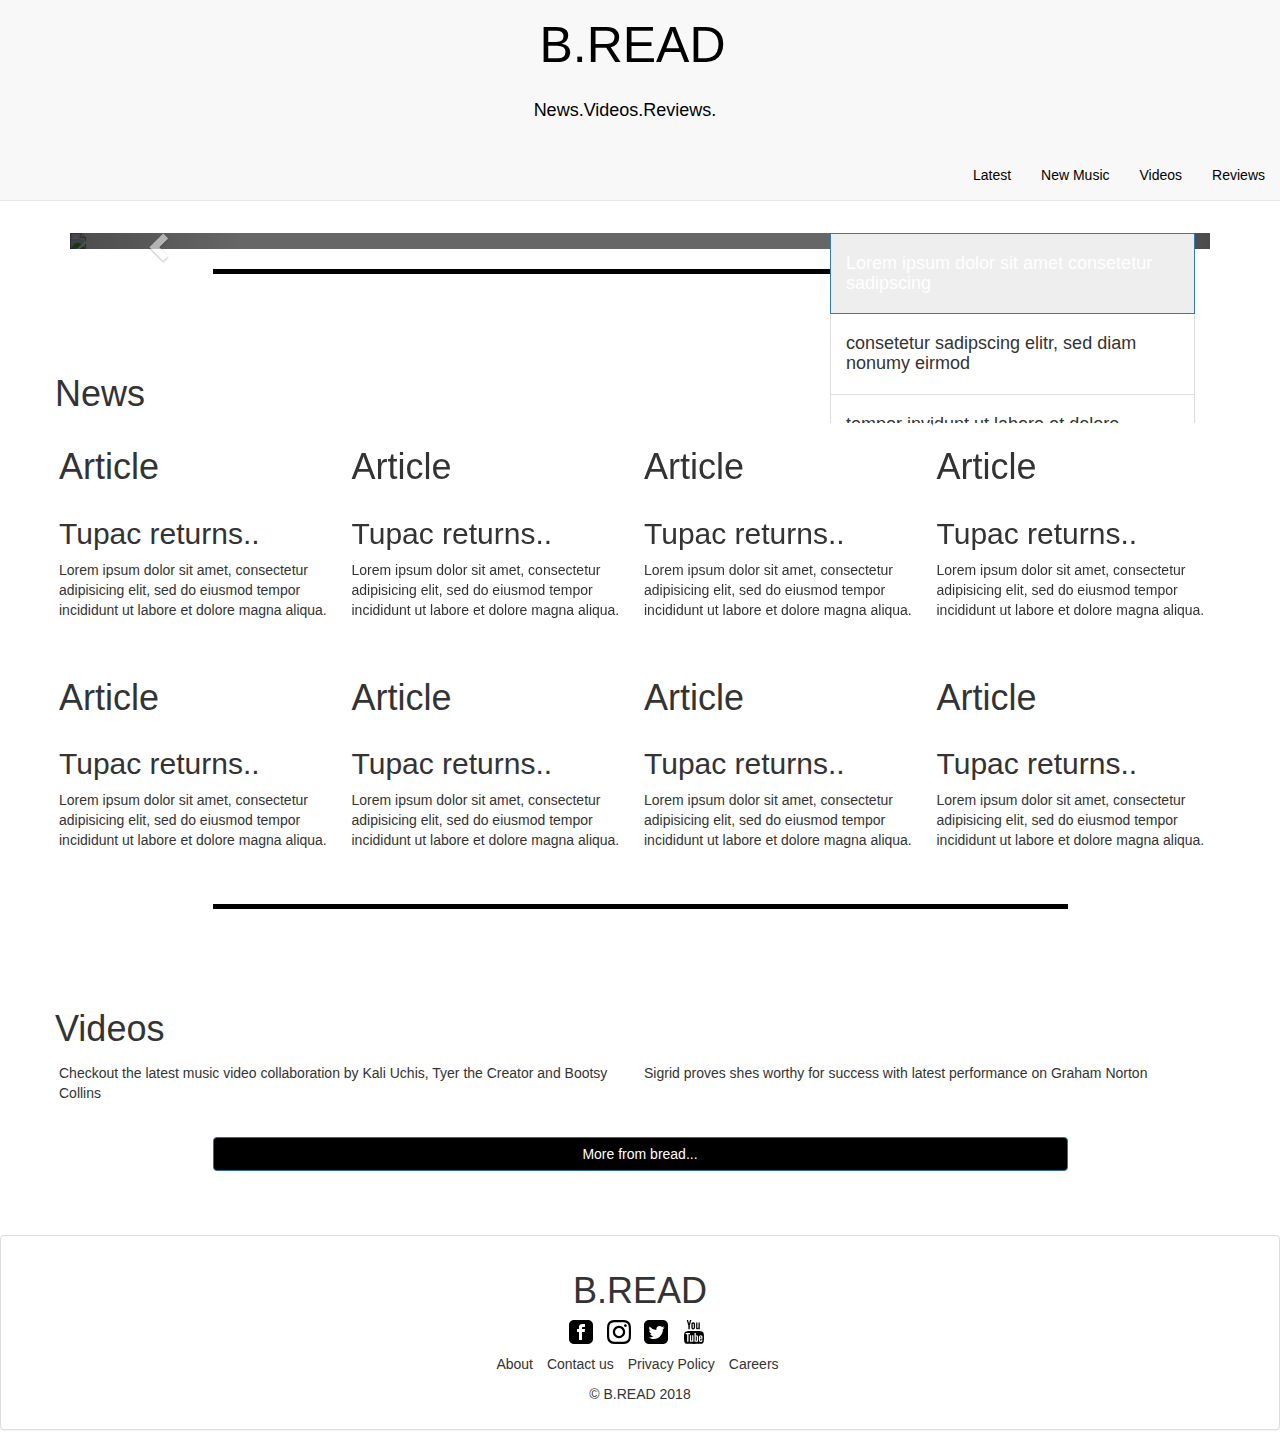
==== index.html @ 6178a2f6 "complete page" ====
<!DOCTYPE html>
<html>
  <head>
    <meta name="viewport" content="width=device-width, initial-scale=1.0, maximum-scale=1.0, user-scalable=no">

    <title>BREAD.</title>
    <link rel="stylesheet" href="./bootstrap/css/bootstrap.css">

    <link rel="stylesheet" href="./css/style.css">

    <script src="http://code.jquery.com/jquery-3.3.1.min.js"
      integrity="sha256-FgpCb/KJQlLNfOu91ta32o/NMZxltwRo8QtmkMRdAu8="
      crossorigin="anonymous"></script>

    <script src="./bootstrap/js/bootstrap.js"></script>
  </head>
  <body>
    <header>
    <nav class="navbar navbar-default navbar-fixed-top">
      <div id="nav-container" class="container-fluid"
        <!-- Brand and toggle get grouped for better mobile display -->
        <div class="navbar-header">
          <button type="button" class="navbar-toggle collapsed" data-toggle="collapse" data-target="#bs-example-navbar-collapse-1" aria-expanded="false">
            <span class="sr-only">Toggle navigation</span>
            <span class="icon-bar"></span>
            <span class="icon-bar"></span>
            <span class="icon-bar"></span>
          </button>
          <a href="index.html#"><h1 class="navbar-brand">B.READ</h1></a>

            <span><p class="navbar-text navbar-brand hidden-xs">News.Videos.Reviews.</p></span>

        </div>

        <!-- Collect the nav links, forms, and other content for toggling -->
        <div class="collapse navbar-collapse" id="bs-example-navbar-collapse-1">
          <ul class="nav navbar-nav navbar-right">
              <li><a href="./pages/index-2.html">Latest</a></li>
              <li><a href="">New Music</a></li>
              <li><a href="">Videos</a></li>
              <li><a href="">Reviews</a></li>

          </ul>
        </div><!-- /.navbar-collapse -->
    </div>
    </nav>
  </header>

  <!----------------------------------------------------------->
  <div class="container">
   <div class="feature-news">
  <div class="row">
    <div class="col-md-12">


          <div id="myCarousel" class="carousel slide" data-ride="carousel">

            <!-- Wrapper for slides -->
            <div class="carousel-inner">

              <div class="item active">
                <img src="https://www.fillmurray.com/760/400">
                 <div class="carousel-caption">
                  <h4><a href="#">Lorem ipsum dolor sit amet consetetur sadipscing</a></h4>
                  <p>Lorem ipsum dolor sit amet, consetetur sadipscing elitr, sed diam nonumy eirmod tempor invidunt ut labore et dolore magna aliquyam erat, sed diam voluptua. Lorem ipsum dolor sit amet, consetetur sadipscing elitr, sed diam nonumy eirmod tempor invidunt ut labore et dolore magna aliquyam erat.</p>
                </div>
              </div><!-- End Item -->

               <div class="item">
                <img src="https://www.fillmurray.com/760/400">
                 <div class="carousel-caption">
                  <h4><a href="#">consetetur sadipscing elitr, sed diam nonumy eirmod</a></h4>
                  <p>Lorem ipsum dolor sit amet, consetetur sadipscing elitr, sed diam nonumy eirmod tempor invidunt ut labore et dolore magna aliquyam erat, sed diam voluptua. Lorem ipsum dolor sit amet, consetetur sadipscing elitr, sed diam nonumy eirmod tempor invidunt ut labore et dolore magna aliquyam erat.</p>
                </div>
              </div><!-- End Item -->

              <div class="item">
                <img src="https://www.fillmurray.com/760/400">
                 <div class="carousel-caption">
                  <h4><a href="#">tempor invidunt ut labore et dolore</a></h4>
                  <p>Lorem ipsum dolor sit amet, consetetur sadipscing elitr, sed diam nonumy eirmod tempor invidunt ut labore et dolore magna aliquyam erat, sed diam voluptua. Lorem ipsum dolor sit amet, consetetur sadipscing elitr, sed diam nonumy eirmod tempor invidunt ut labore et dolore magna aliquyam erat.</p>
                </div>
              </div><!-- End Item -->

              <div class="item">
                <img src="https://www.fillmurray.com/760/400">
                 <div class="carousel-caption">
                  <h4><a href="#">magna aliquyam erat, sed diam voluptua</a></h4>
                  <p>Lorem ipsum dolor sit amet, consetetur sadipscing elitr, sed diam nonumy eirmod tempor invidunt ut labore et dolore magna aliquyam erat, sed diam voluptua. Lorem ipsum dolor sit amet, consetetur sadipscing elitr, sed diam nonumy eirmod tempor invidunt ut labore et dolore magna aliquyam erat.</p>
                </div>
              </div><!-- End Item -->

              <div class="item">
                <img src="https://www.fillmurray.com/760/400">
                 <div class="carousel-caption">
                  <h4><a href="#">tempor invidunt ut labore et dolore magna aliquyam erat</a></h4>
                  <p>Lorem ipsum dolor sit amet, consetetur sadipscing elitr, sed diam nonumy eirmod tempor invidunt ut labore et dolore magna aliquyam erat, sed diam voluptua. Lorem ipsum dolor sit amet, consetetur sadipscing elitr, sed diam nonumy eirmod tempor invidunt ut labore et dolore magna aliquyam erat.</p>
                </div>
              </div><!-- End Item -->

            </div><!-- End Carousel Inner -->


          <ul class="list-group col-sm-4">
            <li data-target="#myCarousel" data-slide-to="0" class="list-group-item active"><h4>Lorem ipsum dolor sit amet consetetur sadipscing</h4></li>
            <li data-target="#myCarousel" data-slide-to="1" class="list-group-item"><h4>consetetur sadipscing elitr, sed diam nonumy eirmod</h4></li>
            <li data-target="#myCarousel" data-slide-to="2" class="list-group-item"><h4>tempor invidunt ut labore et dolore</h4></li>
            <li data-target="#myCarousel" data-slide-to="3" class="list-group-item"><h4>magna aliquyam erat, sed diam voluptua</h4></li>
            <li data-target="#myCarousel" data-slide-to="4" class="list-group-item"><h4>tempor invidunt ut labore et dolore magna aliquyam erat</h4></li>
          </ul>

            <!-- Controls -->
            <div class="carousel-controls">
                <a class="left carousel-control" href="#myCarousel" data-slide="prev">
                  <span class="glyphicon glyphicon-chevron-left"></span>
                </a>
                <a class="right carousel-control" href="#myCarousel" data-slide="next">
                  <span class="glyphicon glyphicon-chevron-right"></span>
                </a>
            </div>

          </div><!-- End Carousel -->

    </div>

  </div>
</div>
        <div class="row">
          <div class="col-md-12">

            <hr class="style1 breaker">

          </div>

      </div>


 <div class="news">
       <div class="row align-items-center">
         <h1>News</h1>
         <div class="col-xs-12 col-md-6 col-lg-3 thumbnail">
           <h1>Article</h1>
           <img src="https://www.fillmurray.com/200/200" class="img-responsive float-left"alt="">
           <h2>Tupac returns..</h2>
           <p>Lorem ipsum dolor sit amet, consectetur adipisicing elit, sed do eiusmod tempor incididunt ut labore et dolore magna aliqua.</p>

         </div>
         



         <div class="col-xs-12 col-md-6 col-lg-3  thumbnail">
           <h1>Article</h1>
           <img src="https://www.fillmurray.com/200/200" class="img-responsive"alt="">
           <h2>Tupac returns..</h2>
           <p>Lorem ipsum dolor sit amet, consectetur adipisicing elit, sed do eiusmod tempor incididunt ut labore et dolore magna aliqua.</p>



         </div>

         <div class="col-xs-12 col-md-6 col-lg-3  thumbnail">
           <h1>Article</h1>
           <img src="https://www.fillmurray.com/200/200" class="img-responsive"alt="">
           <h2>Tupac returns..</h2>
           <p>Lorem ipsum dolor sit amet, consectetur adipisicing elit, sed do eiusmod tempor incididunt ut labore et dolore magna aliqua.</p>


         </div>

         <div class="col-xs-12 col-md-6 col-lg-3 thumbnail">
           <h1>Article</h1>
           <img src="https://www.fillmurray.com/200/200" class="img-responsive"alt="">
           <h2>Tupac returns..</h2>
           <p>Lorem ipsum dolor sit amet, consectetur adipisicing elit, sed do eiusmod tempor incididunt ut labore et dolore magna aliqua.</p>

         </div>


         </div>

         <div class="row align-items-center">
           <div class="col-xs-12 col-md-6 col-lg-3  thumbnail">
             <h1>Article</h1>
             <img src="https://www.fillmurray.com/200/200" class="img-responsive"alt="">
             <h2>Tupac returns..</h2>
             <p>Lorem ipsum dolor sit amet, consectetur adipisicing elit, sed do eiusmod tempor incididunt ut labore et dolore magna aliqua.</p>


           </div>



           <div class="col-xs-12 col-md-6 col-lg-3  thumbnail">
             <h1>Article</h1>
            <img src="https://www.fillmurray.com/200/200" class="img-responsive"alt="">
            <h2>Tupac returns..</h2>
            <p>Lorem ipsum dolor sit amet, consectetur adipisicing elit, sed do eiusmod tempor incididunt ut labore et dolore magna aliqua.</p>


           </div>

           <div class="col-xs-12 col-md-6 col-lg-3 thumbnail">
             <h1>Article</h1>
             <img src="https://www.fillmurray.com/200/200" class="img-responsive"alt="">
             <h2>Tupac returns..</h2>
             <p>Lorem ipsum dolor sit amet, consectetur adipisicing elit, sed do eiusmod tempor incididunt ut labore et dolore magna aliqua.</p>


           </div>
           <div class="col-xs-12 col-md-6 col-lg-3 thumbnail">
             <h1>Article</h1>
             <img src="https://www.fillmurray.com/200/200" class="img-responsive"alt="">
             <h2>Tupac returns..</h2>
             <p>Lorem ipsum dolor sit amet, consectetur adipisicing elit, sed do eiusmod tempor incididunt ut labore et dolore magna aliqua.</p>

           </div>


           </div>

</div>

<div class="row">
  <div class="col-md-12">

    <hr class="style1 breaker">

  </div>

</div>

<div class="row">
  <h1>Videos</h1>
  <div class="col-xs-12 col-sm-6 col-md-6 thumbnail">

    <img src="https://www.fillmurray.com/740/400" alt="">
    <p>Checkout the latest music video collaboration by Kali Uchis, Tyer the Creator and Bootsy Collins</p>

    </video>

  </div>

  <div class="col-xs-12 col-sm-6 col-md-6 thumbnail">

    <img src="https://www.fillmurray.com/740/400" alt="">
    <p>Sigrid proves shes worthy for success with latest performance on Graham Norton</p>

    </video>

  </div>

</div>

<div class="row more-button">
  <div class="col-md-12">

  <button type="button" class="btn btn-primary btn-block center-block">More from bread...</button>

  </div>

</div>

</div>

<footer class=" bottom panel panel-default panel-body align-items-center">
  <div class="row"> <!--Row 4 : Is the Footer, which holds the contact info of me and sparta, split in two parts -->

       <div class="col-sm-12" "col-md-12" "col-lg-12">
            <h1>B.READ</h1>
          <ul class="list-inline">
            <li> <img src="./images/iconmonstr-facebook-3.svg" alt=""> </li>
            <li> <img src="./images/iconmonstr-instagram-11.svg" alt=""> </li>
            <li> <img src="./images/iconmonstr-twitter-3.svg" alt=""> </li>
            <li> <img src="./images/iconmonstr-youtube-1.svg" alt=""> </li>
          </ul>

          <ul class="list-inline">
            <li>About</li>
            <li> Contact us</li>
            <li>Privacy Policy</li>
            <li>Careers</li>
          </ul>


              <p>&copy B.READ 2018</p>





       </div>

  </div>

</footer>

  </body>
</html>
---- css/style.css ----
body { padding-top: 19%; }

<<<<<<< HEAD
.row{
  margin-left: -80px;
  margin-right: -80px;
}


.navbar-default .navbar-brand{
  color: black;
}
.navbar-header {
    text-align: center;
    width: 100%;
}
.navbar-default .navbar-nav > li > a{
  color: black;
}
.navbar-brand {
  float:none;
}

.navbar-text{
  float:none;
}


.navbar-header h1{
  font-size: 50px;
  color: black;
}

.container{
  margin-top: 1%;
}

hr.style1{
	border-top: 5px solid black;
  width: 75%;
<<<<<<< HEAD
  margin-top: 9%;
  margin-bottom: 7%;
}



#myCarousel .carousel-caption {
    left:0;
	right:0;
	bottom:0;
	text-align:left;
	padding:10px;
	background:rgba(0,0,0,0.6);
	text-shadow:none;
}

#myCarousel .list-group {
	position:absolute;
	top:0;
	right:0;
}
#myCarousel .list-group-item {
	border-radius:0px;
	cursor:pointer;
}
#myCarousel .list-group .active {
	background-color:#eee;
}

<<<<<<< HEAD
.news{
  margin: auto;
  /* text-align: center; */


}
.thumbnail{

  border: 0px;

}

video{
  width: 740px;
  height: 400px;
}

.more-button .btn{
  background-color: black;
  color: white;
  width: 75%;

}

footer{
  background-color: black;
  margin-top: 5%;
  text-align: center;

}


=======

@media (min-width: 992px) {
	#myCarousel {padding-right:33.3333%;}
	#myCarousel .carousel-controls {display:none;}
}
@media (max-width: 991px) {
	.carousel-caption p,
	#myCarousel .list-group {display:none;}
}

@media screen and (max-width: 768px) {
    body { padding-top: 100px; }
}

@media screen and (min-width: 768px) {
    body { padding-top: 220px; }
}
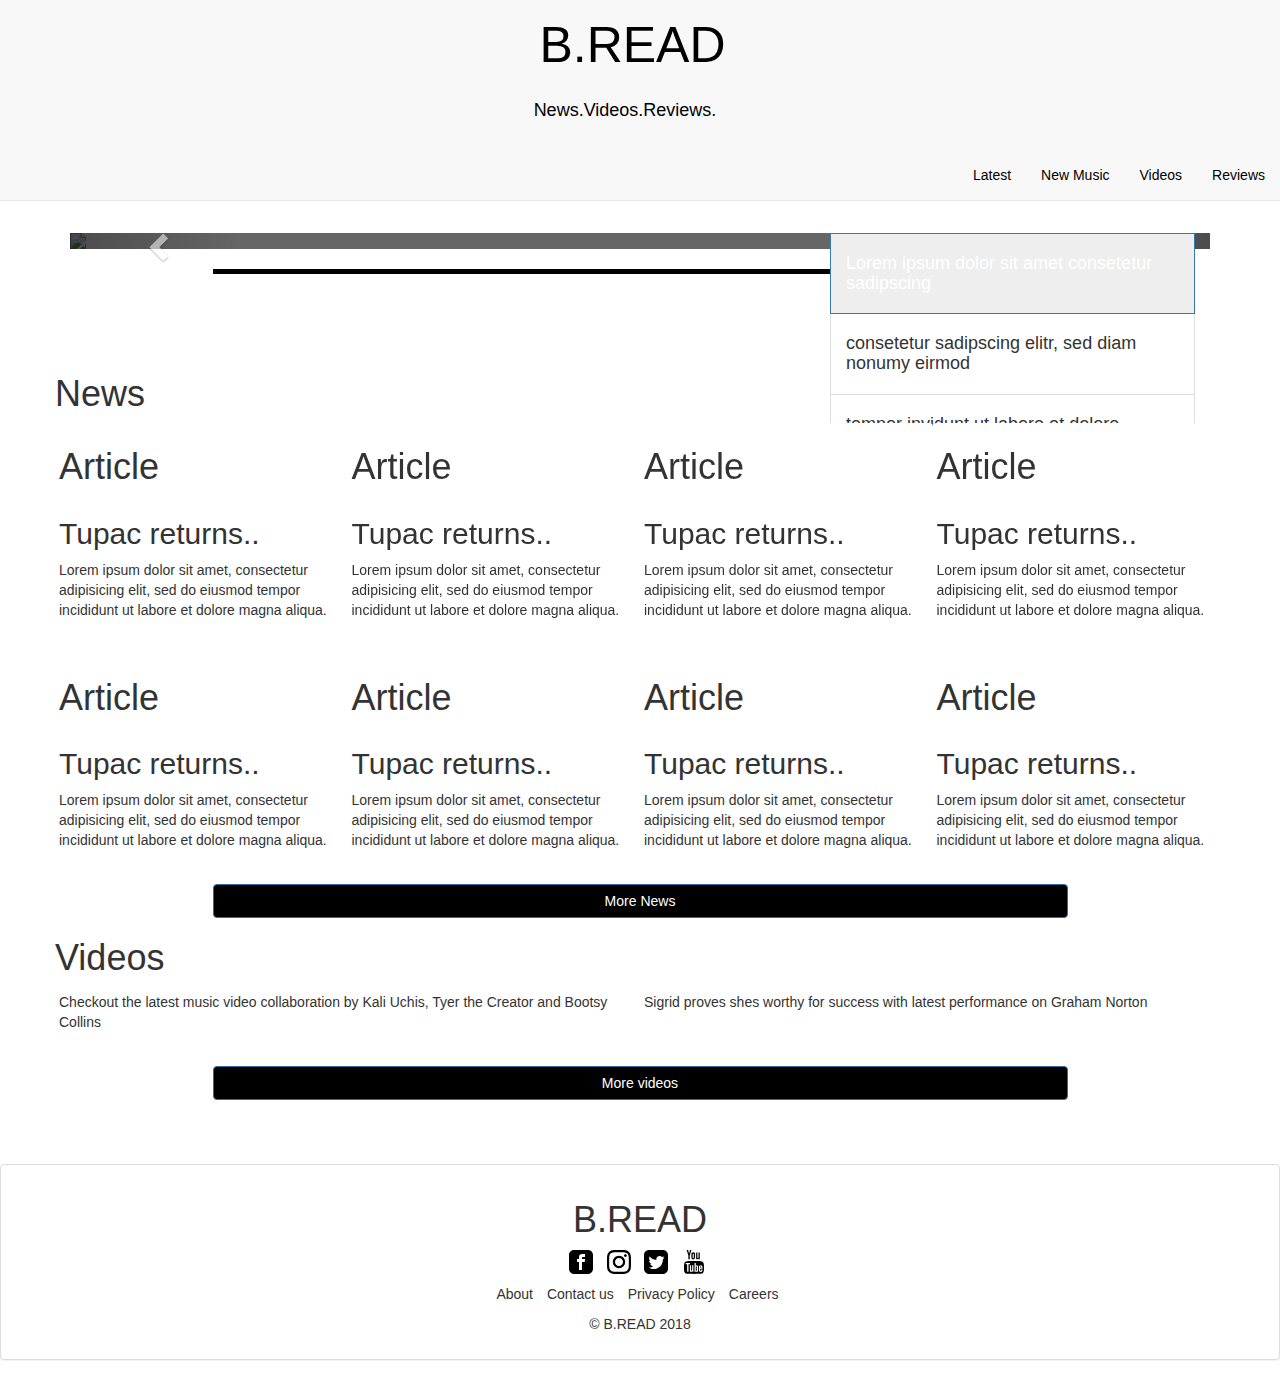
==== commit 4da85616: "complete basic page layout" ====
--- a/index.html
+++ b/index.html
@@ -3,7 +3,7 @@
   <head>
     <meta name="viewport" content="width=device-width, initial-scale=1.0, maximum-scale=1.0, user-scalable=no">
 
-    <title>BREAD.</title>
+    <title>Latest</title>
     <link rel="stylesheet" href="./bootstrap/css/bootstrap.css">
 
     <link rel="stylesheet" href="./css/style.css">
@@ -37,7 +37,7 @@
           <ul class="nav navbar-nav navbar-right">
               <li><a href="./pages/index-2.html">Latest</a></li>
               <li><a href="">New Music</a></li>
-              <li><a href="">Videos</a></li>
+              <li><a href="./pages/index-3.html">Videos</a></li>
               <li><a href="">Reviews</a></li>
 
           </ul>
@@ -145,7 +145,7 @@
            <p>Lorem ipsum dolor sit amet, consectetur adipisicing elit, sed do eiusmod tempor incididunt ut labore et dolore magna aliqua.</p>
 
          </div>
-         
+
 
 
 
@@ -221,10 +221,10 @@
 
 </div>
 
-<div class="row">
+<div class="row more-button">
   <div class="col-md-12">
 
-    <hr class="style1 breaker">
+  <a type="button"  href="./pages/index-2.html"class="btn btn-primary btn-block center-block">More News</a>
 
   </div>
 
@@ -255,7 +255,7 @@
 <div class="row more-button">
   <div class="col-md-12">
 
-  <button type="button" class="btn btn-primary btn-block center-block">More from bread...</button>
+  <a type="button"  href="./pages/index-3.html"class="btn btn-primary btn-block center-block">More videos</a>
 
   </div>
 
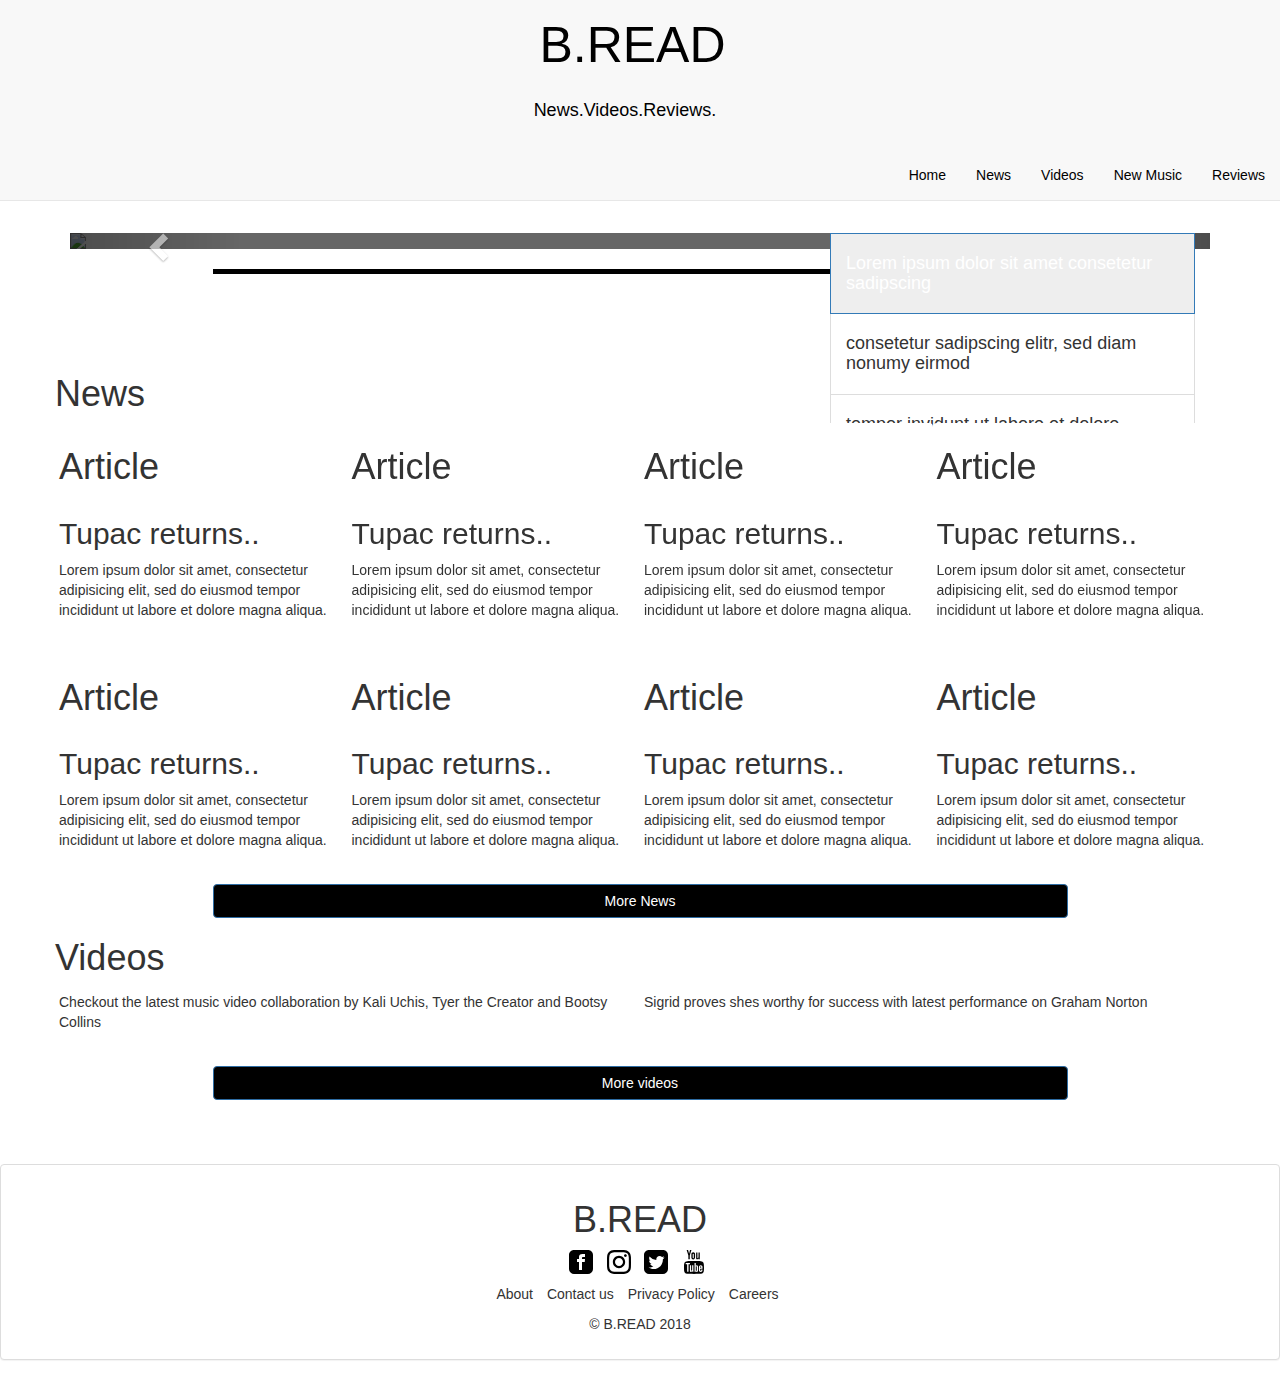
==== commit 361a9275: "Basic layout for new music page complete" ====
--- a/index.html
+++ b/index.html
@@ -3,7 +3,7 @@
   <head>
     <meta name="viewport" content="width=device-width, initial-scale=1.0, maximum-scale=1.0, user-scalable=no">
 
-    <title>Latest</title>
+    <title>B.READ</title>
     <link rel="stylesheet" href="./bootstrap/css/bootstrap.css">
 
     <link rel="stylesheet" href="./css/style.css">
@@ -35,9 +35,10 @@
         <!-- Collect the nav links, forms, and other content for toggling -->
         <div class="collapse navbar-collapse" id="bs-example-navbar-collapse-1">
           <ul class="nav navbar-nav navbar-right">
-              <li><a href="./pages/index-2.html">Latest</a></li>
-              <li><a href="">New Music</a></li>
+              <li><a href="index.html#">Home</a></li>
+              <li><a href="./pages/index-2.html">News</a></li>
               <li><a href="./pages/index-3.html">Videos</a></li>
+              <li><a href="./pages/index-4.html">New Music</a></li>
               <li><a href="">Reviews</a></li>
 
           </ul>
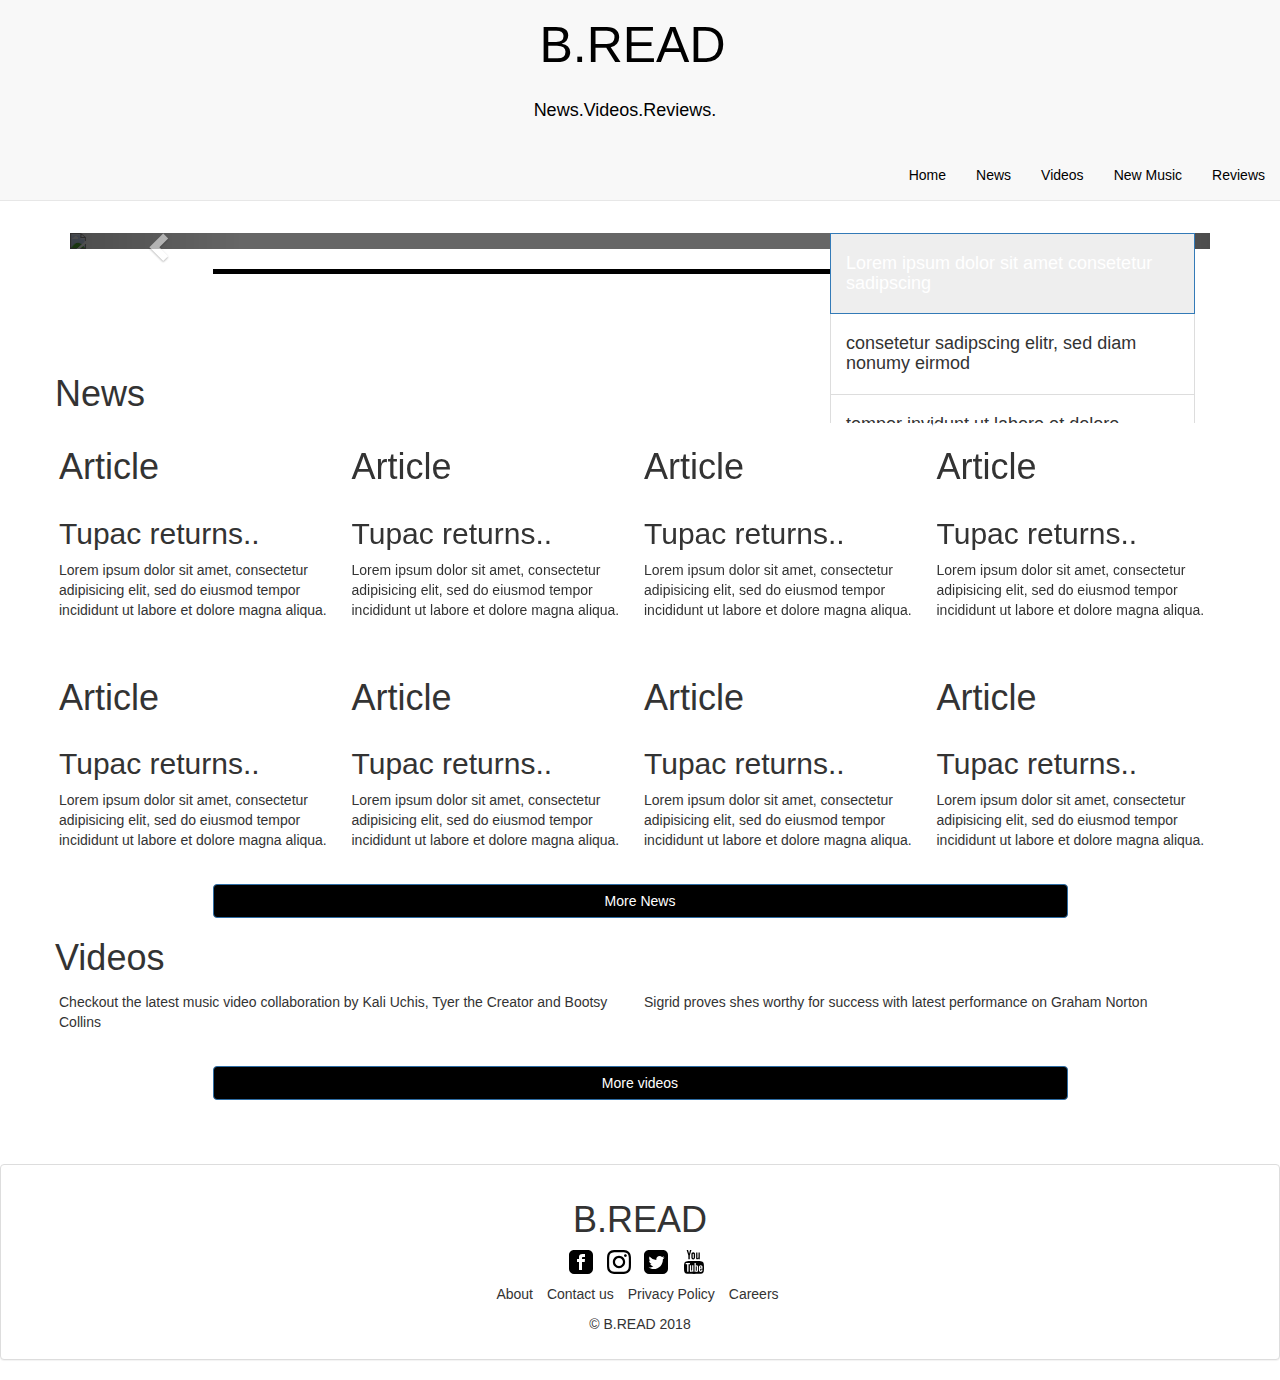
==== commit cff4a8db: "Basic Review page layout complete" ====
--- a/index.html
+++ b/index.html
@@ -39,7 +39,7 @@
               <li><a href="./pages/index-2.html">News</a></li>
               <li><a href="./pages/index-3.html">Videos</a></li>
               <li><a href="./pages/index-4.html">New Music</a></li>
-              <li><a href="">Reviews</a></li>
+              <li><a href="./pages/index-5.html">Reviews</a></li>
 
           </ul>
         </div><!-- /.navbar-collapse -->
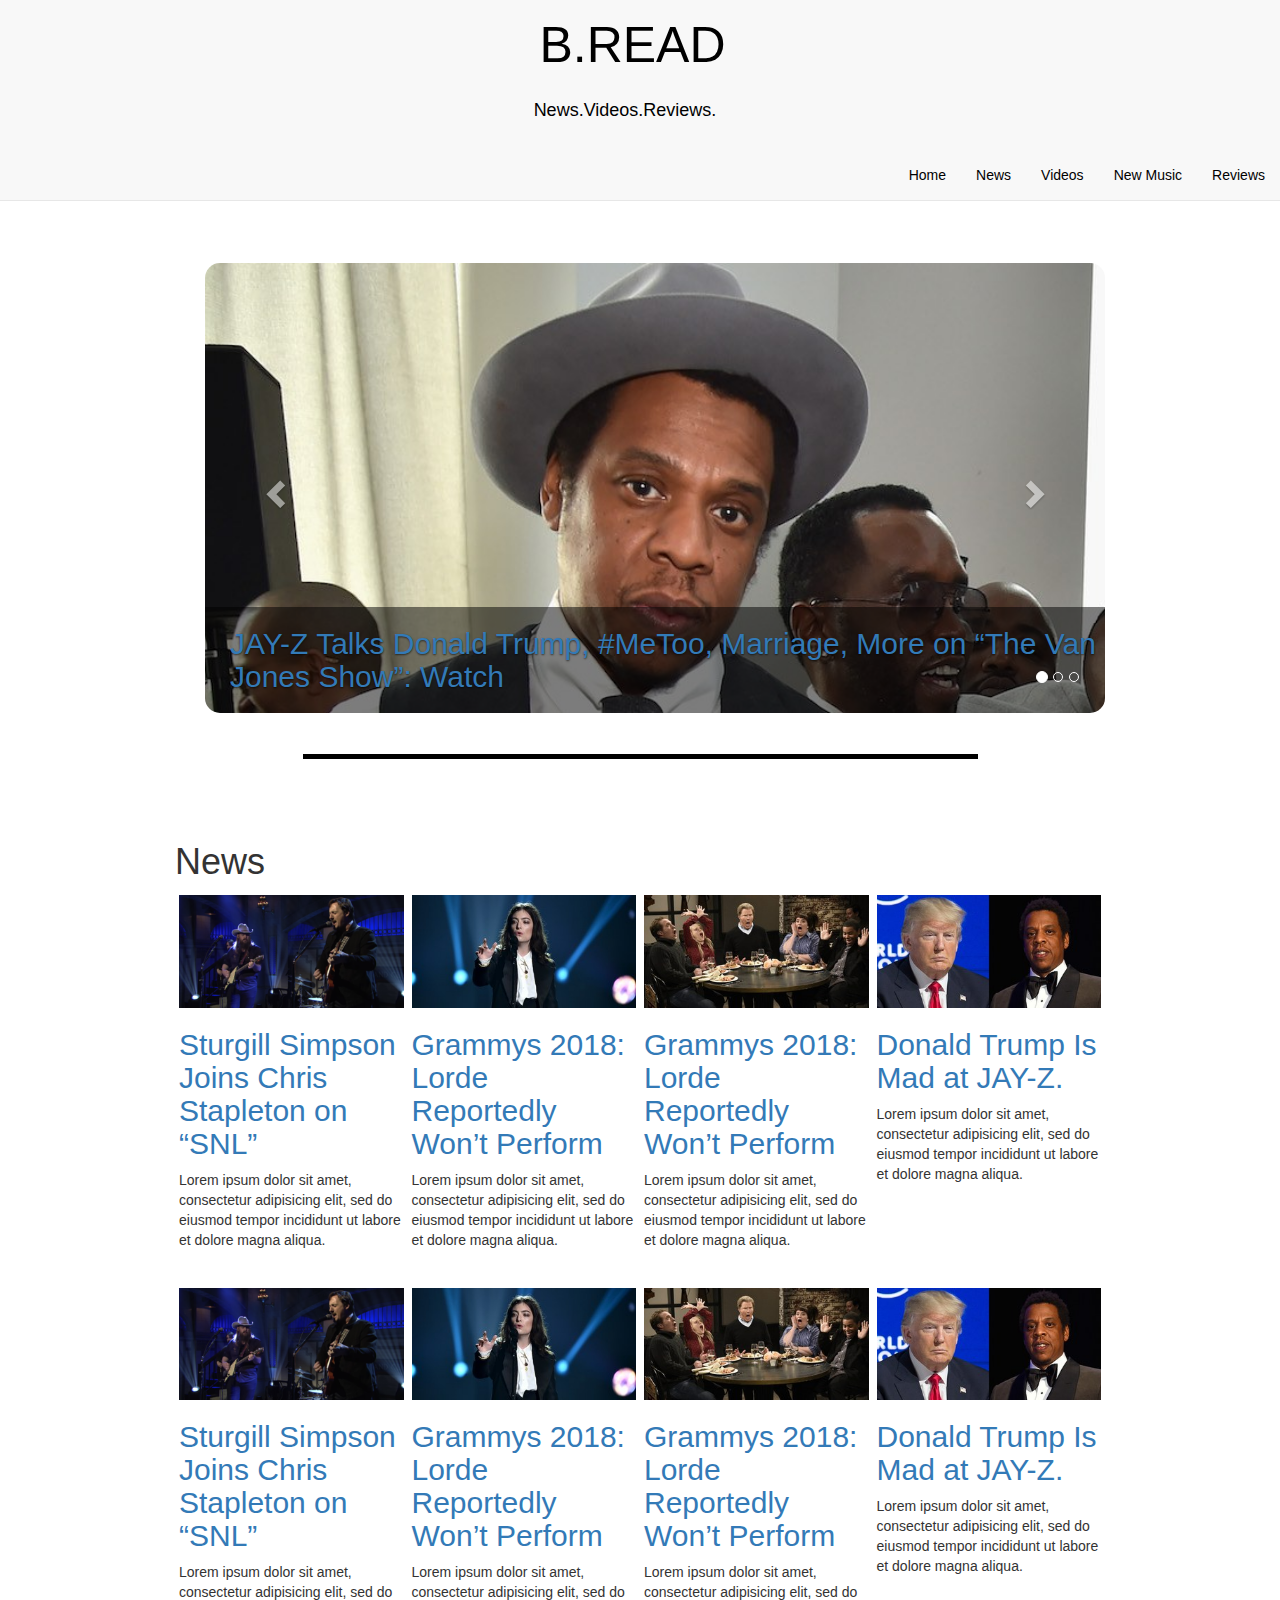
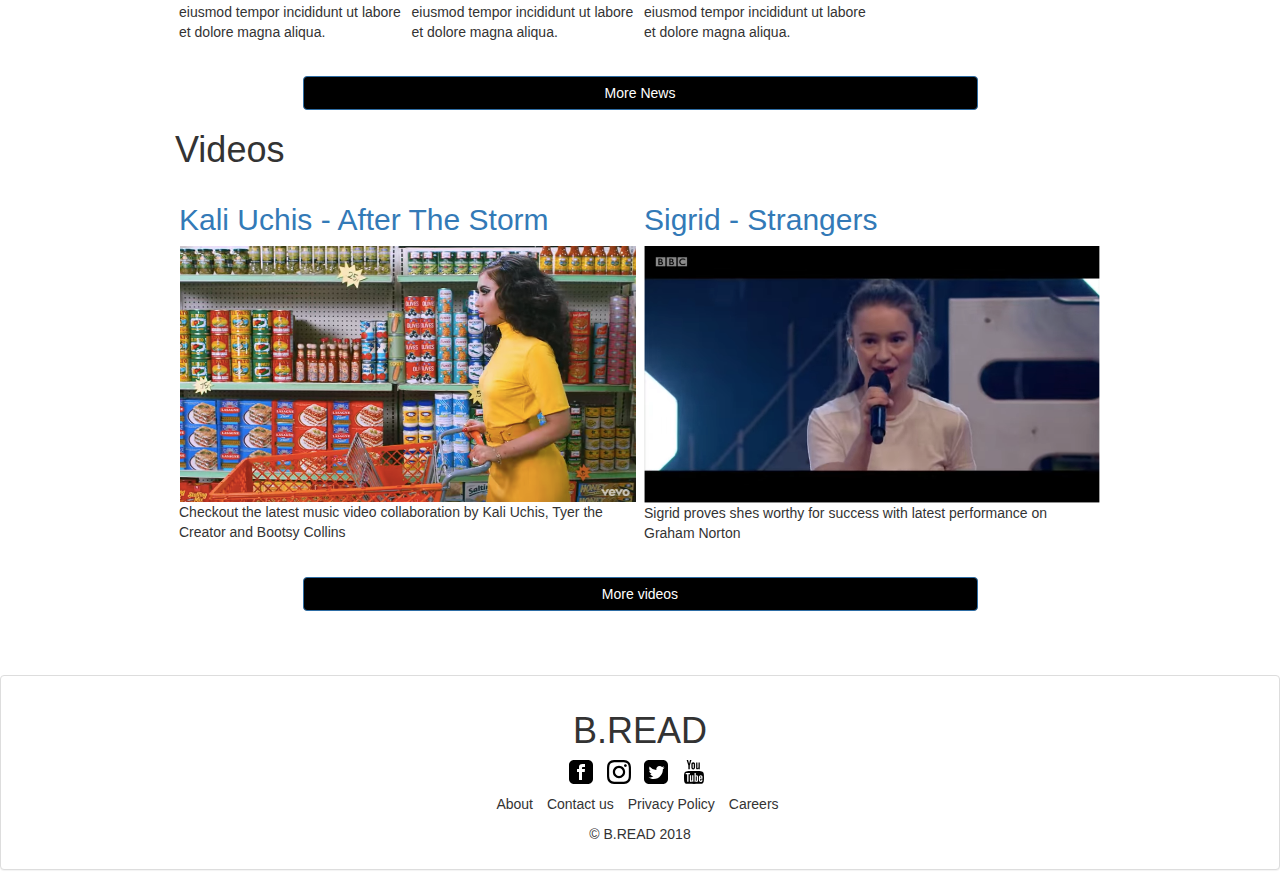
==== commit 5b7f6600: "new page for carousel article + Update to index.html content'" ====
--- a/index.html
+++ b/index.html
@@ -49,83 +49,53 @@
 
   <!----------------------------------------------------------->
   <div class="container">
-   <div class="feature-news">
-  <div class="row">
-    <div class="col-md-12">
-
-
-          <div id="myCarousel" class="carousel slide" data-ride="carousel">
-
-            <!-- Wrapper for slides -->
-            <div class="carousel-inner">
-
-              <div class="item active">
-                <img src="https://www.fillmurray.com/760/400">
-                 <div class="carousel-caption">
-                  <h4><a href="#">Lorem ipsum dolor sit amet consetetur sadipscing</a></h4>
-                  <p>Lorem ipsum dolor sit amet, consetetur sadipscing elitr, sed diam nonumy eirmod tempor invidunt ut labore et dolore magna aliquyam erat, sed diam voluptua. Lorem ipsum dolor sit amet, consetetur sadipscing elitr, sed diam nonumy eirmod tempor invidunt ut labore et dolore magna aliquyam erat.</p>
-                </div>
-              </div><!-- End Item -->
-
-               <div class="item">
-                <img src="https://www.fillmurray.com/760/400">
-                 <div class="carousel-caption">
-                  <h4><a href="#">consetetur sadipscing elitr, sed diam nonumy eirmod</a></h4>
-                  <p>Lorem ipsum dolor sit amet, consetetur sadipscing elitr, sed diam nonumy eirmod tempor invidunt ut labore et dolore magna aliquyam erat, sed diam voluptua. Lorem ipsum dolor sit amet, consetetur sadipscing elitr, sed diam nonumy eirmod tempor invidunt ut labore et dolore magna aliquyam erat.</p>
-                </div>
-              </div><!-- End Item -->
-
-              <div class="item">
-                <img src="https://www.fillmurray.com/760/400">
-                 <div class="carousel-caption">
-                  <h4><a href="#">tempor invidunt ut labore et dolore</a></h4>
-                  <p>Lorem ipsum dolor sit amet, consetetur sadipscing elitr, sed diam nonumy eirmod tempor invidunt ut labore et dolore magna aliquyam erat, sed diam voluptua. Lorem ipsum dolor sit amet, consetetur sadipscing elitr, sed diam nonumy eirmod tempor invidunt ut labore et dolore magna aliquyam erat.</p>
-                </div>
-              </div><!-- End Item -->
-
-              <div class="item">
-                <img src="https://www.fillmurray.com/760/400">
-                 <div class="carousel-caption">
-                  <h4><a href="#">magna aliquyam erat, sed diam voluptua</a></h4>
-                  <p>Lorem ipsum dolor sit amet, consetetur sadipscing elitr, sed diam nonumy eirmod tempor invidunt ut labore et dolore magna aliquyam erat, sed diam voluptua. Lorem ipsum dolor sit amet, consetetur sadipscing elitr, sed diam nonumy eirmod tempor invidunt ut labore et dolore magna aliquyam erat.</p>
-                </div>
-              </div><!-- End Item -->
-
-              <div class="item">
-                <img src="https://www.fillmurray.com/760/400">
-                 <div class="carousel-caption">
-                  <h4><a href="#">tempor invidunt ut labore et dolore magna aliquyam erat</a></h4>
-                  <p>Lorem ipsum dolor sit amet, consetetur sadipscing elitr, sed diam nonumy eirmod tempor invidunt ut labore et dolore magna aliquyam erat, sed diam voluptua. Lorem ipsum dolor sit amet, consetetur sadipscing elitr, sed diam nonumy eirmod tempor invidunt ut labore et dolore magna aliquyam erat.</p>
-                </div>
-              </div><!-- End Item -->
-
-            </div><!-- End Carousel Inner -->
-
-
-          <ul class="list-group col-sm-4">
-            <li data-target="#myCarousel" data-slide-to="0" class="list-group-item active"><h4>Lorem ipsum dolor sit amet consetetur sadipscing</h4></li>
-            <li data-target="#myCarousel" data-slide-to="1" class="list-group-item"><h4>consetetur sadipscing elitr, sed diam nonumy eirmod</h4></li>
-            <li data-target="#myCarousel" data-slide-to="2" class="list-group-item"><h4>tempor invidunt ut labore et dolore</h4></li>
-            <li data-target="#myCarousel" data-slide-to="3" class="list-group-item"><h4>magna aliquyam erat, sed diam voluptua</h4></li>
-            <li data-target="#myCarousel" data-slide-to="4" class="list-group-item"><h4>tempor invidunt ut labore et dolore magna aliquyam erat</h4></li>
-          </ul>
-
-            <!-- Controls -->
-            <div class="carousel-controls">
-                <a class="left carousel-control" href="#myCarousel" data-slide="prev">
-                  <span class="glyphicon glyphicon-chevron-left"></span>
-                </a>
-                <a class="right carousel-control" href="#myCarousel" data-slide="next">
-                  <span class="glyphicon glyphicon-chevron-right"></span>
-                </a>
+    <section class="section-white">
+      <div class="container">
+
+        <div id="carousel-example-generic" class="carousel slide" data-ride="carousel">
+          <!-- Indicators -->
+          <ol class="carousel-indicators">
+            <li data-target="#carousel-example-generic" data-slide-to="0" class="active"></li>
+            <li data-target="#carousel-example-generic" data-slide-to="1"></li>
+            <li data-target="#carousel-example-generic" data-slide-to="2"></li>
+          </ol>
+
+          <!-- Wrapper for slides -->
+          <div class="carousel-inner">
+            <div class="item active">
+              <img src="./images/JAY-Z Roc party.jpg" alt="...">
+              <div class="carousel-caption">
+                <a href="./pages/index-6.html"><h2>JAY-Z Talks Donald Trump, #MeToo, Marriage, More on “The Van Jones Show”: Watch</h2></a>
+              </div>
             </div>
-
-          </div><!-- End Carousel -->
-
-    </div>
-
-  </div>
-</div>
+            <div class="item">
+              <img src="./images/Lorde.jpg" alt="...">
+              <div class="carousel-caption">
+                <a href="./pages/index-5.html"><h2>Grammys 2018: Lorde Reportedly Won’t Perform</h2></a>
+                <p>Click here to read the article.</p>
+              </div>
+            </div>
+            <div class="item">
+              <img src="./images/012618-music-migos-culture-2-drake-feature.jpg" alt="...">
+              <div class="carousel-caption">
+                <a href="./pages/index-5.html"><h2>Does Culture 2 live up to its predecessor album?</h2></a>
+
+                <p>Check our latest review here.</p>
+              </div>
+            </div>
+          </div>
+
+          <!-- Controls -->
+          <a class="left carousel-control" href="#carousel-example-generic" data-slide="prev">
+            <span class="glyphicon glyphicon-chevron-left"></span>
+          </a>
+          <a class="right carousel-control" href="#carousel-example-generic" data-slide="next">
+            <span class="glyphicon glyphicon-chevron-right"></span>
+          </a>
+        </div>
+
+      </div>
+    </section>
         <div class="row">
           <div class="col-md-12">
 
@@ -140,20 +110,18 @@
        <div class="row align-items-center">
          <h1>News</h1>
          <div class="col-xs-12 col-md-6 col-lg-3 thumbnail">
-           <h1>Article</h1>
-           <img src="https://www.fillmurray.com/200/200" class="img-responsive float-left"alt="">
-           <h2>Tupac returns..</h2>
-           <p>Lorem ipsum dolor sit amet, consectetur adipisicing elit, sed do eiusmod tempor incididunt ut labore et dolore magna aliqua.</p>
-
-         </div>
-
-
-
+
+           <img src="./images/Sturgill Simpson, Chris Stapleton.png" class="img-responsive float-left"alt="">
+           <a href="#"><h2>Sturgill Simpson Joins Chris Stapleton on “SNL”</h2></a>
+           <p>Lorem ipsum dolor sit amet, consectetur adipisicing elit, sed do eiusmod tempor incididunt ut labore et dolore magna aliqua.</p>
+
+         </div>
 
          <div class="col-xs-12 col-md-6 col-lg-3  thumbnail">
-           <h1>Article</h1>
-           <img src="https://www.fillmurray.com/200/200" class="img-responsive"alt="">
-           <h2>Tupac returns..</h2>
+
+           <img src="./images/Lorde copy.jpg" class="img-responsive"alt="">
+           <a href="#"><h2>Grammys 2018: Lorde Reportedly Won’t Perform</h2></a>
+
            <p>Lorem ipsum dolor sit amet, consectetur adipisicing elit, sed do eiusmod tempor incididunt ut labore et dolore magna aliqua.</p>
 
 
@@ -161,18 +129,20 @@
          </div>
 
          <div class="col-xs-12 col-md-6 col-lg-3  thumbnail">
-           <h1>Article</h1>
-           <img src="https://www.fillmurray.com/200/200" class="img-responsive"alt="">
-           <h2>Tupac returns..</h2>
+
+           <img src="./images/SNL Aziz Ansari.JPG" class="img-responsive"alt="">
+
+           <a href="#"><h2>Grammys 2018: Lorde Reportedly Won’t Perform</h2></a>
            <p>Lorem ipsum dolor sit amet, consectetur adipisicing elit, sed do eiusmod tempor incididunt ut labore et dolore magna aliqua.</p>
 
 
          </div>
 
          <div class="col-xs-12 col-md-6 col-lg-3 thumbnail">
-           <h1>Article</h1>
-           <img src="https://www.fillmurray.com/200/200" class="img-responsive"alt="">
-           <h2>Tupac returns..</h2>
+
+           <img src="./images/donald_trump_jay_z.jpg" class="img-responsive"alt="">
+
+           <a href="#"><h2>Donald Trump Is Mad at JAY-Z.</h2></a>
            <p>Lorem ipsum dolor sit amet, consectetur adipisicing elit, sed do eiusmod tempor incididunt ut labore et dolore magna aliqua.</p>
 
          </div>
@@ -181,41 +151,44 @@
          </div>
 
          <div class="row align-items-center">
+           <div class="col-xs-12 col-md-6 col-lg-3 thumbnail">
+
+             <img src="./images/Sturgill Simpson, Chris Stapleton.png" class="img-responsive float-left"alt="">
+
+             <a href="#"><h2>Sturgill Simpson Joins Chris Stapleton on “SNL”</h2></a>
+             <p>Lorem ipsum dolor sit amet, consectetur adipisicing elit, sed do eiusmod tempor incididunt ut labore et dolore magna aliqua.</p>
+
+           </div>
+
            <div class="col-xs-12 col-md-6 col-lg-3  thumbnail">
-             <h1>Article</h1>
-             <img src="https://www.fillmurray.com/200/200" class="img-responsive"alt="">
-             <h2>Tupac returns..</h2>
-             <p>Lorem ipsum dolor sit amet, consectetur adipisicing elit, sed do eiusmod tempor incididunt ut labore et dolore magna aliqua.</p>
-
-
-           </div>
-
-
+
+             <img src="./images/Lorde copy.jpg" class="img-responsive"alt="">
+             <a href="#"><h2>Grammys 2018: Lorde Reportedly Won’t Perform</h2></a>
+             <p>Lorem ipsum dolor sit amet, consectetur adipisicing elit, sed do eiusmod tempor incididunt ut labore et dolore magna aliqua.</p>
+
+
+
+           </div>
 
            <div class="col-xs-12 col-md-6 col-lg-3  thumbnail">
-             <h1>Article</h1>
-            <img src="https://www.fillmurray.com/200/200" class="img-responsive"alt="">
-            <h2>Tupac returns..</h2>
-            <p>Lorem ipsum dolor sit amet, consectetur adipisicing elit, sed do eiusmod tempor incididunt ut labore et dolore magna aliqua.</p>
+
+             <img src="./images/SNL Aziz Ansari.JPG" class="img-responsive"alt="">
+
+             <a href="#"><h2>Grammys 2018: Lorde Reportedly Won’t Perform</h2></a>
+             <p>Lorem ipsum dolor sit amet, consectetur adipisicing elit, sed do eiusmod tempor incididunt ut labore et dolore magna aliqua.</p>
 
 
            </div>
 
            <div class="col-xs-12 col-md-6 col-lg-3 thumbnail">
-             <h1>Article</h1>
-             <img src="https://www.fillmurray.com/200/200" class="img-responsive"alt="">
-             <h2>Tupac returns..</h2>
-             <p>Lorem ipsum dolor sit amet, consectetur adipisicing elit, sed do eiusmod tempor incididunt ut labore et dolore magna aliqua.</p>
-
-
-           </div>
-           <div class="col-xs-12 col-md-6 col-lg-3 thumbnail">
-             <h1>Article</h1>
-             <img src="https://www.fillmurray.com/200/200" class="img-responsive"alt="">
-             <h2>Tupac returns..</h2>
-             <p>Lorem ipsum dolor sit amet, consectetur adipisicing elit, sed do eiusmod tempor incididunt ut labore et dolore magna aliqua.</p>
-
-           </div>
+
+             <img src="./images/donald_trump_jay_z.jpg" class="img-responsive"alt="">
+
+             <a href="#"><h2>Donald Trump Is Mad at JAY-Z.</h2></a>
+             <p>Lorem ipsum dolor sit amet, consectetur adipisicing elit, sed do eiusmod tempor incididunt ut labore et dolore magna aliqua.</p>
+
+           </div>
+
 
 
            </div>
@@ -234,8 +207,9 @@
 <div class="row">
   <h1>Videos</h1>
   <div class="col-xs-12 col-sm-6 col-md-6 thumbnail">
-
-    <img src="https://www.fillmurray.com/740/400" alt="">
+    <a href="#"><h2>Kali Uchis - After The Storm</h2></a>
+
+    <img src="./images/Screen Shot 2018-01-28 at 20.01.19.png" alt="">
     <p>Checkout the latest music video collaboration by Kali Uchis, Tyer the Creator and Bootsy Collins</p>
 
     </video>
@@ -244,7 +218,9 @@
 
   <div class="col-xs-12 col-sm-6 col-md-6 thumbnail">
 
-    <img src="https://www.fillmurray.com/740/400" alt="">
+    <a href="#"><h2>Sigrid - Strangers</h2></a>
+
+    <img src="./images/Screen Shot 2018-01-28 at 20.02.16.png" alt="">
     <p>Sigrid proves shes worthy for success with latest performance on Graham Norton</p>
 
     </video>
--- a/css/style.css
+++ b/css/style.css
@@ -43,30 +43,86 @@
   margin-bottom: 7%;
 }
 
+/* Makes images fully responsive */
 
-
-#myCarousel .carousel-caption {
-    left:0;
-	right:0;
-	bottom:0;
-	text-align:left;
-	padding:10px;
-	background:rgba(0,0,0,0.6);
-	text-shadow:none;
+.img-responsive,
+.thumbnail > img,
+.thumbnail a > img,
+.carousel-inner > .item > img,
+.carousel-inner > .item > a > img {
+  display: block;
+  width: 100%;
+  height: auto;
 }
 
-#myCarousel .list-group {
-	position:absolute;
-	top:0;
-	right:0;
+/* ------------------- Carousel Styling ------------------- */
+
+.carousel-inner {
+  border-radius: 15px;
 }
-#myCarousel .list-group-item {
-	border-radius:0px;
-	cursor:pointer;
+
+.carousel-caption {
+  background-color: rgba(0,0,0,.5);
+  position: absolute;
+  left: 0;
+  right: 0;
+  bottom: 0;
+  z-index: 10;
+  padding: 0 0 10px 25px;
+  color: #fff;
+  text-align: left;
 }
-#myCarousel .list-group .active {
-	background-color:#eee;
+
+.carousel-indicators {
+  position: absolute;
+  bottom: 0;
+  right: 0;
+  left: 0;
+  width: 100%;
+  z-index: 15;
+  margin: 0;
+  padding: 0 25px 25px 0;
+  text-align: right;
 }
+
+.carousel-control.left,
+.carousel-control.right {
+  background-image: none;
+}
+
+.center-block {
+    display: block;
+    margin-left: auto;
+    margin-right: auto;
+ }
+
+/* ------------------- Section Styling - Not needed for carousel styling ------------------- */
+
+.section-white {
+   padding: 10px 0;
+}
+
+.section-white {
+  background-color: #fff;
+  color: #555;
+}
+
+@media screen and (min-width: 768px) {
+
+  .section-white {
+     padding: 1.5em 0;
+  }
+
+}
+
+@media screen and (min-width: 992px) {
+
+  .container {
+    max-width: 930px;
+  }
+
+}
+
 
 <<<<<<< HEAD
 .news{
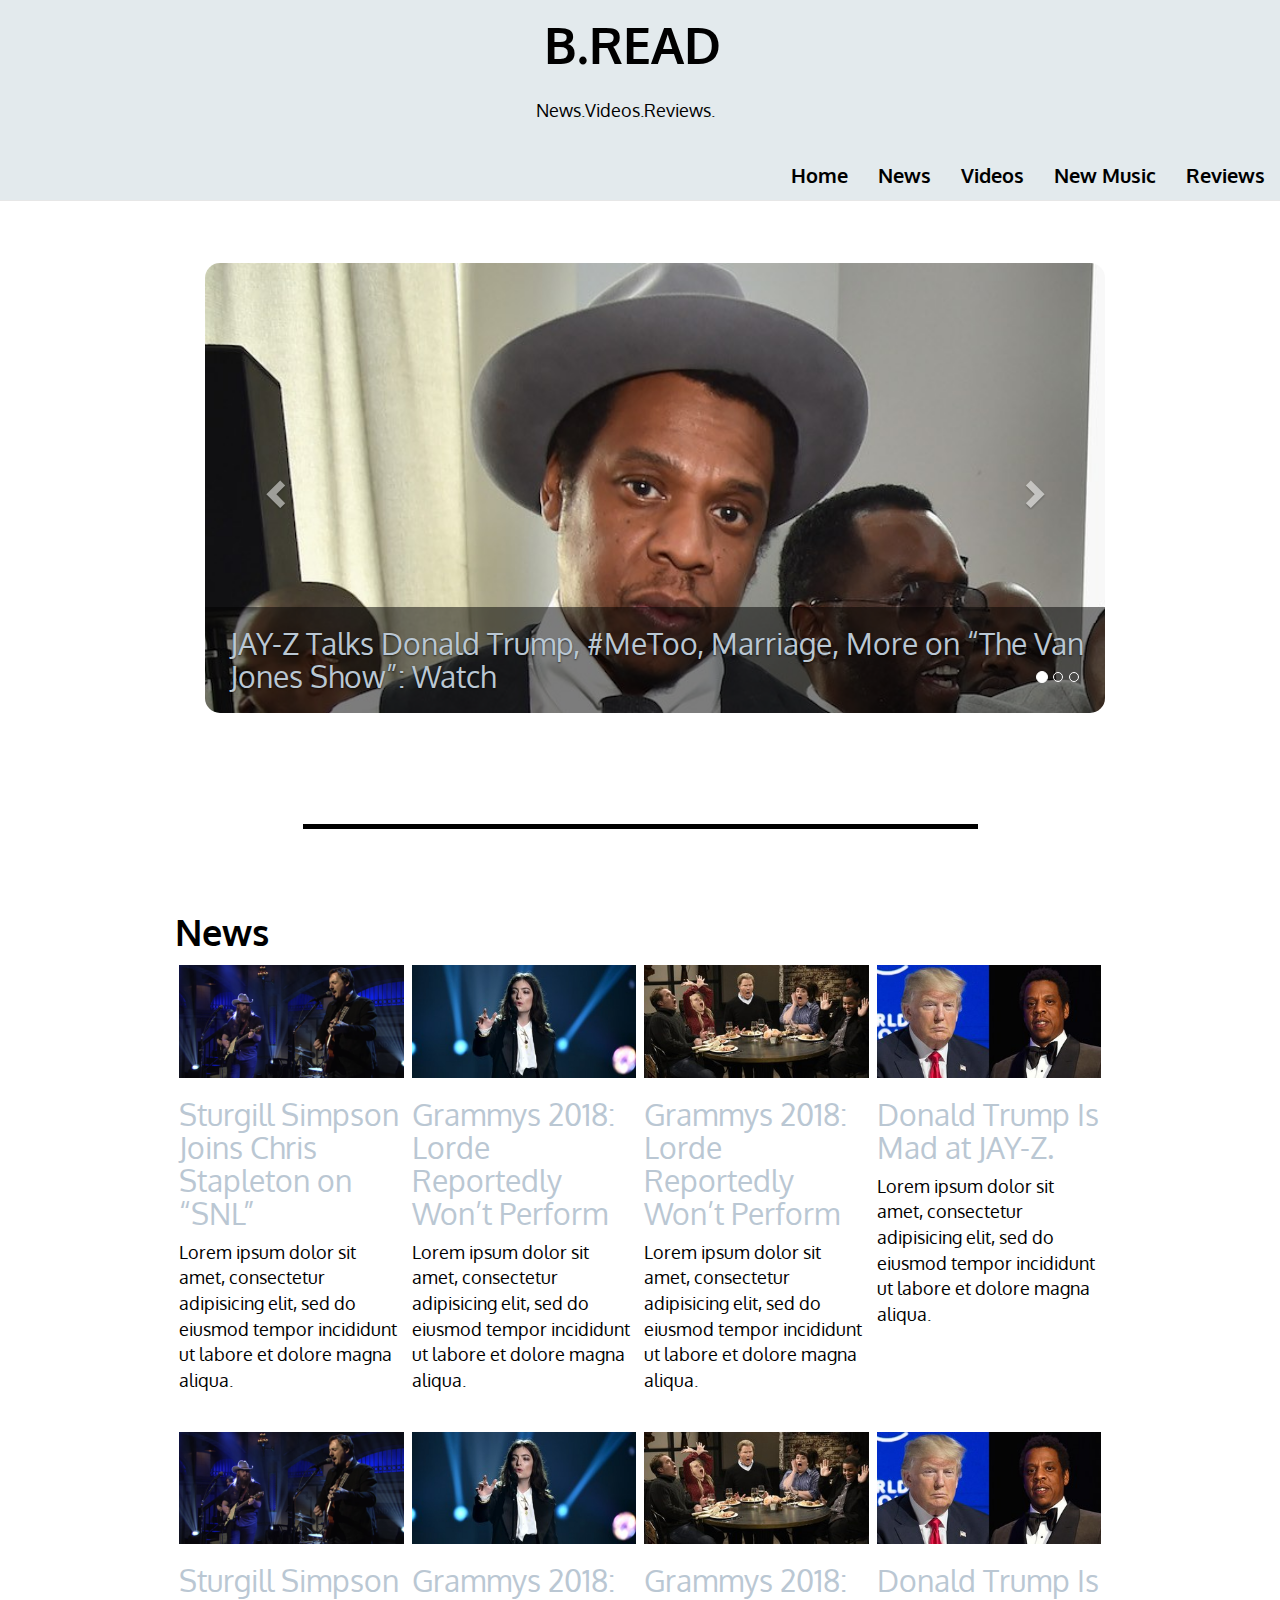
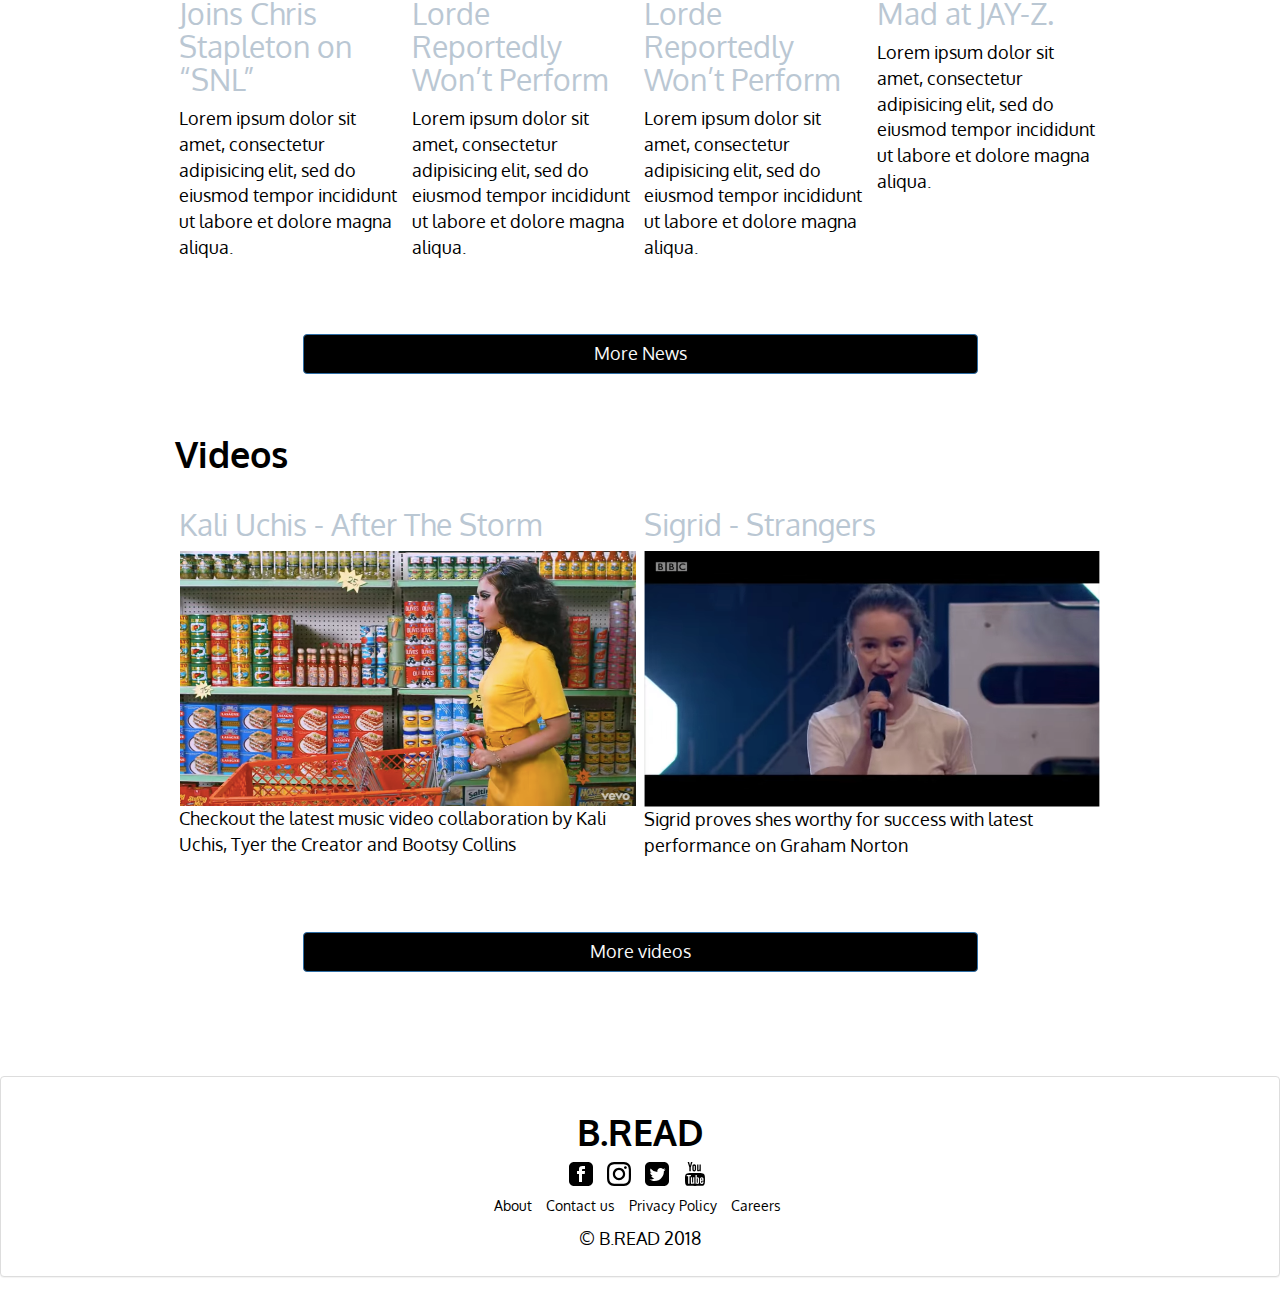
==== commit c519adbc: "final touches on design and color palette" ====
--- a/index.html
+++ b/index.html
@@ -4,6 +4,7 @@
     <meta name="viewport" content="width=device-width, initial-scale=1.0, maximum-scale=1.0, user-scalable=no">
 
     <title>B.READ</title>
+    <link href="https://fonts.googleapis.com/css?family=Oxygen" rel="stylesheet">
     <link rel="stylesheet" href="./bootstrap/css/bootstrap.css">
 
     <link rel="stylesheet" href="./css/style.css">
@@ -26,7 +27,7 @@
             <span class="icon-bar"></span>
             <span class="icon-bar"></span>
           </button>
-          <a href="index.html#"><h1 class="navbar-brand">B.READ</h1></a>
+          <h1 href="index.html#" class="navbar-brand">B.READ</h1>
 
             <span><p class="navbar-text navbar-brand hidden-xs">News.Videos.Reviews.</p></span>
 
@@ -112,7 +113,7 @@
          <div class="col-xs-12 col-md-6 col-lg-3 thumbnail">
 
            <img src="./images/Sturgill Simpson, Chris Stapleton.png" class="img-responsive float-left"alt="">
-           <a href="#"><h2>Sturgill Simpson Joins Chris Stapleton on “SNL”</h2></a>
+           <a href="./pages/index-9.html"><h2>Sturgill Simpson Joins Chris Stapleton on “SNL”</h2></a>
            <p>Lorem ipsum dolor sit amet, consectetur adipisicing elit, sed do eiusmod tempor incididunt ut labore et dolore magna aliqua.</p>
 
          </div>
@@ -207,7 +208,7 @@
 <div class="row">
   <h1>Videos</h1>
   <div class="col-xs-12 col-sm-6 col-md-6 thumbnail">
-    <a href="#"><h2>Kali Uchis - After The Storm</h2></a>
+    <a href="./pages/index-7.html"><h2>Kali Uchis - After The Storm</h2></a>
 
     <img src="./images/Screen Shot 2018-01-28 at 20.01.19.png" alt="">
     <p>Checkout the latest music video collaboration by Kali Uchis, Tyer the Creator and Bootsy Collins</p>
@@ -218,7 +219,7 @@
 
   <div class="col-xs-12 col-sm-6 col-md-6 thumbnail">
 
-    <a href="#"><h2>Sigrid - Strangers</h2></a>
+    <a href="./pages/index-8.html"><h2>Sigrid - Strangers</h2></a>
 
     <img src="./images/Screen Shot 2018-01-28 at 20.02.16.png" alt="">
     <p>Sigrid proves shes worthy for success with latest performance on Graham Norton</p>
--- a/css/style.css
+++ b/css/style.css
@@ -1,4 +1,22 @@
-body { padding-top: 19%; }
+body {
+  padding-top: 19%;
+  font-family: 'Oxygen', sans-serif;
+  color: black;
+  background: white;
+}
+
+h1{
+  font-weight: bold;
+
+}
+
+a{
+  color: #BAC7D3;
+}
+
+p{
+  font-size: 18px;
+}
 
 <<<<<<< HEAD
 .row{
@@ -6,6 +24,17 @@
   margin-right: -80px;
 }
 
+.container-fluid{
+  background: #E3EAED;
+}
+
+.jumbotron{
+  background-color: #E3EAED;
+}
+
+.navbar-default .navbar-collapse, .navbar-default .navbar-form{
+  background-color: #E3EAED;
+}
 
 .navbar-default .navbar-brand{
   color: black;
@@ -13,9 +42,12 @@
 .navbar-header {
     text-align: center;
     width: 100%;
+
 }
 .navbar-default .navbar-nav > li > a{
   color: black;
+  font-size: 20px;
+  font-weight: bold;
 }
 .navbar-brand {
   float:none;
@@ -38,9 +70,13 @@
 hr.style1{
 	border-top: 5px solid black;
   width: 75%;
-<<<<<<< HEAD
-  margin-top: 9%;
+  margin-top: 10%;
   margin-bottom: 7%;
+}
+
+.center-block{
+  margin-top: 40px;
+  margin-bottom: 40px;
 }
 
 /* Makes images fully responsive */
@@ -144,8 +180,9 @@
 
 .more-button .btn{
   background-color: black;
-  color: white;
+  color: #F9F9F9;
   width: 75%;
+  font-size: 18px;
 
 }
 
@@ -153,6 +190,14 @@
   background-color: black;
   margin-top: 5%;
   text-align: center;
+}
+
+.video-page{
+  display: block;
+  margin-left: auto;
+  margin-right: auto;
+  width: 80%;
+  height: auto;
 
 }
 
